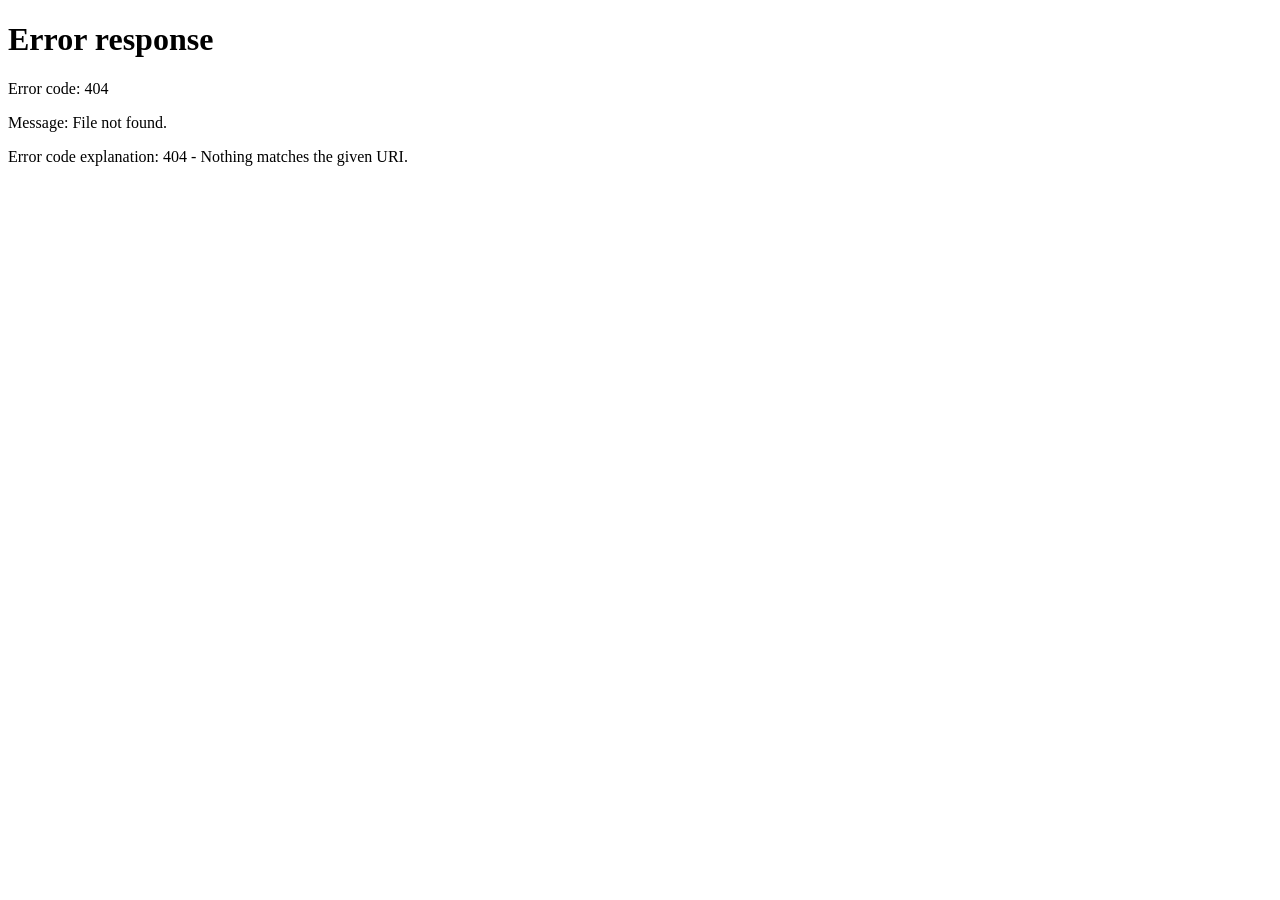
==== index.html @ ce94ac62 "Update index.html" ====
<!DOCTYPE html>
<html lang="vi">
<head>
  <script>
  window.location.replace("/trangchu/");
  </script>
  <meta charset="UTF-8" />
  <meta name="viewport" content="width=device-width, initial-scale=1.0" />
  <meta name="description" content="Trần Tấn Lộc – Chuyên viên bất động sản Nam Long Group. Tư vấn căn hộ, đất nền, nhà phố tại Cần Thơ." />
  <meta property="og:title" content="Trần Tấn Lộc – Chuyên Viên Nam Long Group" />
  <meta property="og:description" content="Tư vấn căn hộ, đất nền, nhà phố – Sàn BĐS Nam Long Cần Thơ" />
  <meta property="og:image" content="avt.jpg" />
  <title>Trần Tấn Lộc – Chuyên Viên Nam Long Group</title>

  <link rel="preconnect" href="https://fonts.googleapis.com" />
  <link rel="preconnect" href="https://fonts.gstatic.com" crossorigin />
  <link href="https://fonts.googleapis.com/css2?family=Cormorant+Garamond:ital,wght@0,400;0,600;0,700;1,400&family=Montserrat:wght@300;400;600;700&display=swap" rel="stylesheet" />
  <link rel="stylesheet" href="style.css" />

  <style>
    #scrollTop {
      position: fixed;
      bottom: 1.5rem;
      right: 1.5rem;
      z-index: 99;
      width: 42px;
      height: 42px;
      background: var(--gold-dim);
      border: 1px solid rgba(201,168,76,0.4);
      border-radius: 2px;
      cursor: pointer;
      display: flex;
      align-items: center;
      justify-content: center;
      opacity: 0;
      transform: translateY(12px);
      transition: opacity 0.3s, transform 0.3s, background 0.3s;
      pointer-events: none;
    }
    #scrollTop.show { opacity: 1; transform: translateY(0); pointer-events: auto; }
    #scrollTop:hover { background: var(--gold); }
    #scrollTop svg { width: 16px; height: 16px; stroke: var(--gold-light); }
    #scrollTop:hover svg { stroke: var(--dark); }
  </style>
</head>
<body>

<!-- ════ HERO ════ -->
<section class="hero" id="top">
  <div class="hero-bg"></div>
  <div class="hero-overlay"></div>
  <div class="corner-deco tl"></div>
  <div class="corner-deco tr"></div>
  <div class="corner-deco bl"></div>
  <div class="corner-deco br"></div>

  <div class="hero-content">
    <div class="avatar-wrap">
      <div class="avatar-ring"></div>
      <img src="avt.jpg" alt="Trần Tấn Lộc" class="avatar-img" />
      <div class="avatar-badge">Nam Long</div>
    </div>

    <div class="hero-role">Chuyên Viên Bất Động Sản</div>
    <h1 class="hero-name">Trần Tấn <span>Lộc</span></h1>
    <div class="hero-divider"></div>
    <div class="hero-company">Nam Long Group</div>
    <div class="hero-sub">Căn Hộ &nbsp;·&nbsp; Đất Nền &nbsp;·&nbsp; Nhà Phố</div>

    <div class="phone-row">
      <a href="tel:0862518534" class="phone-btn">
        <svg viewBox="0 0 24 24" fill="none" stroke="currentColor" stroke-width="2" stroke-linecap="round" stroke-linejoin="round"><path d="M22 16.92v3a2 2 0 0 1-2.18 2 19.79 19.79 0 0 1-8.63-3.07A19.5 19.5 0 0 1 4.09 12 19.79 19.79 0 0 1 1 3.18 2 2 0 0 1 2.96 1h3a2 2 0 0 1 2 1.72c.127.96.361 1.903.7 2.81a2 2 0 0 1-.45 2.11L7.09 8.91a16 16 0 0 0 5 5l1.27-1.27a2 2 0 0 1 2.11-.45c.907.339 1.85.573 2.81.7A2 2 0 0 1 22 16.92z"/></svg>
        0862 518 534
      </a>
      <a href="tel:0907190638" class="phone-btn">
        <svg viewBox="0 0 24 24" fill="none" stroke="currentColor" stroke-width="2" stroke-linecap="round" stroke-linejoin="round"><path d="M22 16.92v3a2 2 0 0 1-2.18 2 19.79 19.79 0 0 1-8.63-3.07A19.5 19.5 0 0 1 4.09 12 19.79 19.79 0 0 1 1 3.18 2 2 0 0 1 2.96 1h3a2 2 0 0 1 2 1.72c.127.96.361 1.903.7 2.81a2 2 0 0 1-.45 2.11L7.09 8.91a16 16 0 0 0 5 5l1.27-1.27a2 2 0 0 1 2.11-.45c.907.339 1.85.573 2.81.7A2 2 0 0 1 22 16.92z"/></svg>
        0907 190 638
      </a>
    </div>

    <div class="social-row">
      <a href="https://www.facebook.com/loc.tran.19042012" target="_blank" rel="noopener" class="social-btn fb">
        <svg viewBox="0 0 24 24" fill="currentColor"><path d="M24 12.073C24 5.405 18.627 0 12 0S0 5.405 0 12.073C0 18.1 4.388 23.094 10.125 24v-8.437H7.078v-3.49h3.047V9.413c0-3.007 1.793-4.669 4.533-4.669 1.312 0 2.686.235 2.686.235v2.953H15.83c-1.491 0-1.956.925-1.956 1.874v2.25h3.328l-.532 3.49h-2.796V24C19.612 23.094 24 18.1 24 12.073z"/></svg>
        Cá Nhân
      </a>
      <a href="https://www.facebook.com/profile.php?id=61587496221326" target="_blank" rel="noopener" class="social-btn page">
        <svg viewBox="0 0 24 24" fill="currentColor"><path d="M24 12.073C24 5.405 18.627 0 12 0S0 5.405 0 12.073C0 18.1 4.388 23.094 10.125 24v-8.437H7.078v-3.49h3.047V9.413c0-3.007 1.793-4.669 4.533-4.669 1.312 0 2.686.235 2.686.235v2.953H15.83c-1.491 0-1.956.925-1.956 1.874v2.25h3.328l-.532 3.49h-2.796V24C19.612 23.094 24 18.1 24 12.073z"/></svg>
        Fanpage
      </a>
      <a href="https://www.tiktok.com/@lc.trn.tn69" target="_blank" rel="noopener" class="social-btn tt">
        <svg viewBox="0 0 24 24" fill="currentColor"><path d="M19.59 6.69a4.83 4.83 0 0 1-3.77-4.25V2h-3.45v13.67a2.89 2.89 0 0 1-2.88 2.5 2.89 2.89 0 0 1-2.89-2.89 2.89 2.89 0 0 1 2.89-2.89c.28 0 .54.04.79.1V9.01a6.33 6.33 0 0 0-.79-.05 6.34 6.34 0 0 0-6.34 6.34 6.34 6.34 0 0 0 6.34 6.34 6.34 6.34 0 0 0 6.33-6.34V8.69a8.18 8.18 0 0 0 4.78 1.52V6.73a4.84 4.84 0 0 1-1.01-.04z"/></svg>
        TikTok
      </a>
    </div>
  </div>
</section>

<!-- ════ DỊCH VỤ TƯ VẤN ════ -->
<section class="section reveal">
  <div class="section-label">Lĩnh vực tư vấn</div>
  <div class="cards reveal-stagger">
    <div class="card">
      <div class="card-icon">🏢</div>
      <div class="card-title">Căn Hộ</div>
      <div class="card-desc">Căn hộ cao cấp, tiện ích đầy đủ từ Nam Long Group – pháp lý minh bạch</div>
    </div>
    <div class="card">
      <div class="card-icon">🏡</div>
      <div class="card-title">Nhà Phố</div>
      <div class="card-desc">Nhà phố liên kế, shophouse vị trí đắc địa, tiềm năng sinh lời cao</div>
    </div>
    <div class="card">
      <div class="card-icon">🌿</div>
      <div class="card-title">Đất Nền</div>
      <div class="card-desc">Đất nền dự án pháp lý rõ ràng, hạ tầng hoàn chỉnh, tiềm năng tăng giá</div>
    </div>
  </div>
</section>

<!-- ════ VÌ SAO CHỌN TÔI ════ -->
<section class="section reveal" style="padding-top:0;">
  <div class="section-label">Vì sao chọn tôi</div>
  <div class="why-grid reveal-stagger">
    <div class="why-card">
      <div class="why-icon">🏆</div>
      <div class="why-text">
        <h4>Chuyên Nghiệp</h4>
        <p>Được đào tạo chuyên sâu bởi Nam Long Group, nắm rõ từng sản phẩm và thị trường</p>
      </div>
    </div>
    <div class="why-card">
      <div class="why-icon">🔑</div>
      <div class="why-text">
        <h4>Pháp Lý Minh Bạch</h4>
        <p>Tư vấn đầy đủ hồ sơ pháp lý, hợp đồng rõ ràng, bảo vệ quyền lợi khách hàng</p>
      </div>
    </div>
    <div class="why-card">
      <div class="why-icon">💬</div>
      <div class="why-text">
        <h4>Hỗ Trợ 24/7</h4>
        <p>Luôn sẵn sàng giải đáp mọi thắc mắc, đồng hành xuyên suốt quá trình giao dịch</p>
      </div>
    </div>
    <div class="why-card">
      <div class="why-icon">📍</div>
      <div class="why-text">
        <h4>Am Hiểu Địa Phương</h4>
        <p>Hiểu sâu thị trường Cần Thơ, cung cấp thông tin chính xác và kịp thời nhất</p>
      </div>
    </div>
  </div>
</section>

<!-- ════ ĐỊA CHỈ ════ -->
<section class="section reveal" style="padding-top:0;">
  <div class="section-label">Địa chỉ</div>
  <div class="address-card">
    <div class="address-icon">📍</div>
    <div class="address-info">
      <div class="label">Văn phòng giao dịch</div>
      <div class="value">Đường Trần Hoàng Na, Phường Cái Răng,<br>Thành phố Cần Thơ</div>
      <a href="https://maps.google.com/?q=Đường+Trần+Hoàng+Na,+Phường+Cái+Răng,+Thành+phố+Cần+Thơ"
         target="_blank" rel="noopener" class="map-link">
        <svg viewBox="0 0 24 24" fill="none" stroke="currentColor" stroke-width="2.5" stroke-linecap="round" stroke-linejoin="round"><polyline points="9 18 15 12 9 6"/></svg>
        Xem trên Google Maps
      </a>
    </div>
  </div>
</section>

<!-- ════ LIÊN HỆ CTA ════ -->
<section class="section reveal" style="padding-top:0;">
  <div class="contact-card">
    <h3>Kết nối với tôi</h3>
    <p>Sàn Bất Động Sản Nam Long – Tư vấn miễn phí 24/7</p>
    <div class="cta-row">
      <a href="tel:0862518534" class="contact-big-btn">
        <svg width="15" height="15" viewBox="0 0 24 24" fill="none" stroke="currentColor" stroke-width="2.5" stroke-linecap="round" stroke-linejoin="round"><path d="M22 16.92v3a2 2 0 0 1-2.18 2 19.79 19.79 0 0 1-8.63-3.07A19.5 19.5 0 0 1 4.09 12 19.79 19.79 0 0 1 1 3.18 2 2 0 0 1 2.96 1h3a2 2 0 0 1 2 1.72c.127.96.361 1.903.7 2.81a2 2 0 0 1-.45 2.11L7.09 8.91a16 16 0 0 0 5 5l1.27-1.27a2 2 0 0 1 2.11-.45c.907.339 1.85.573 2.81.7A2 2 0 0 1 22 16.92z"/></svg>
        Gọi Ngay
      </a>
      <a href="https://www.facebook.com/profile.php?id=61587496221326" target="_blank" rel="noopener" class="contact-big-btn outline">
        <svg width="15" height="15" viewBox="0 0 24 24" fill="none" stroke="currentColor" stroke-width="2" stroke-linecap="round" stroke-linejoin="round"><path d="M21 15a2 2 0 0 1-2 2H7l-4 4V5a2 2 0 0 1 2-2h14a2 2 0 0 1 2 2z"/></svg>
        Nhắn Tin Facebook
      </a>
    </div>
  </div>
</section>

<!-- ════ FOOTER ════ -->
<footer>
  <div>&copy; <span id="year"></span> &nbsp;<span>Trần Tấn Lộc</span>&nbsp; · Chuyên Viên Nam Long Group</div>
  <div class="footer-links">
    <a href="https://www.facebook.com/loc.tran.19042012" target="_blank" rel="noopener">Facebook Cá Nhân</a>
    <a href="https://www.facebook.com/profile.php?id=61587496221326" target="_blank" rel="noopener">Fanpage</a>
    <a href="https://www.tiktok.com/@lc.trn.tn69" target="_blank" rel="noopener">TikTok</a>
  </div>
</footer>

<!-- Scroll-to-top -->
<button id="scrollTop" aria-label="Lên đầu trang">
  <svg viewBox="0 0 24 24" fill="none" stroke-width="2.5" stroke-linecap="round" stroke-linejoin="round">
    <polyline points="18 15 12 9 6 15"/>
  </svg>
</button>

<script src="main.js"></script>
</body>
</html>
---- style.css ----
/* ═══════════════════════════════════════════
   TRẦN TẤN LỘC – Nam Long Group
   style.css
═══════════════════════════════════════════ */

:root {
  --gold:        #c9a84c;
  --gold-light:  #e8c97a;
  --gold-dim:    rgba(201,168,76,0.18);
  --gold-border: rgba(201,168,76,0.25);
  --dark:        #0e0c08;
  --dark-2:      #181510;
  --dark-3:      #221e16;
  --cream:       #f5f0e8;
  --white:       #ffffff;
  --shadow-gold: 0 0 40px rgba(201,168,76,0.25);
}

/* ── RESET ── */
*, *::before, *::after { box-sizing: border-box; margin: 0; padding: 0; }
html { scroll-behavior: smooth; }

body {
  font-family: 'Montserrat', sans-serif;
  background: var(--dark);
  color: var(--cream);
  min-height: 100vh;
  overflow-x: hidden;
}

/* ══════════════════════════════
   HERO
══════════════════════════════ */
.hero {
  position: relative;
  min-height: 100vh;
  display: flex;
  align-items: center;
  justify-content: center;
  overflow: hidden;
}

.hero-bg {
  position: absolute;
  inset: 0;
  background-image: url('bg.jpg');
  background-size: cover;
  background-position: center top;
  background-repeat: no-repeat;
  filter: brightness(0.35) saturate(0.8);
  transform: scale(1.05);
  animation: slowzoom 20s ease-in-out infinite alternate;
}

@keyframes slowzoom {
  from { transform: scale(1.05); }
  to   { transform: scale(1.12); }
}

.hero-overlay {
  position: absolute;
  inset: 0;
  background: linear-gradient(
    180deg,
    rgba(14,12,8,0.3) 0%,
    rgba(14,12,8,0.1) 40%,
    rgba(14,12,8,0.7) 80%,
    var(--dark) 100%
  );
}

.hero-content {
  position: relative;
  z-index: 2;
  text-align: center;
  padding: 2rem 1.5rem 5rem;
  max-width: 720px;
  width: 100%;
  animation: fadeUp 1.2s ease both;
}

@keyframes fadeUp {
  from { opacity: 0; transform: translateY(30px); }
  to   { opacity: 1; transform: translateY(0); }
}

/* Corner decorations */
.corner-deco {
  position: absolute;
  width: 90px;
  height: 90px;
  border-color: var(--gold);
  border-style: solid;
  opacity: 0.35;
  pointer-events: none;
}
.corner-deco.tl { top: 18px;   left: 18px;  border-width: 2px 0 0 2px; }
.corner-deco.tr { top: 18px;   right: 18px; border-width: 2px 2px 0 0; }
.corner-deco.bl { bottom: 40px; left: 18px;  border-width: 0 0 2px 2px; }
.corner-deco.br { bottom: 40px; right: 18px; border-width: 0 2px 2px 0; }

/* ── AVATAR ── */
.avatar-wrap {
  position: relative;
  display: inline-block;
  margin-bottom: 1.8rem;
}

.avatar-ring {
  position: absolute;
  inset: -8px;
  border-radius: 50%;
  animation: spin-ring 12s linear infinite;
  background: conic-gradient(
    var(--gold) 0deg 60deg,
    transparent 60deg 180deg,
    var(--gold) 180deg 240deg,
    transparent 240deg 360deg
  );
  -webkit-mask: radial-gradient(transparent calc(100% - 2px), white calc(100% - 2px));
  mask:         radial-gradient(transparent calc(100% - 2px), white calc(100% - 2px));
}

@keyframes spin-ring {
  to { transform: rotate(360deg); }
}

.avatar-img {
  width: 130px;
  height: 130px;
  border-radius: 50%;
  object-fit: cover;
  object-position: top;
  border: 3px solid var(--gold);
  display: block;
  box-shadow: var(--shadow-gold), 0 0 0 6px rgba(201,168,76,0.08);
}

.avatar-badge {
  position: absolute;
  bottom: 4px;
  right: 4px;
  background: var(--gold);
  color: var(--dark);
  font-size: 0.55rem;
  font-weight: 700;
  letter-spacing: 0.08em;
  padding: 3px 7px;
  border-radius: 20px;
  text-transform: uppercase;
}

/* ── NAME & TITLE ── */
.hero-role {
  font-size: clamp(0.62rem, 2vw, 0.76rem);
  font-weight: 600;
  letter-spacing: 0.22em;
  color: var(--gold-light);
  text-transform: uppercase;
  margin-bottom: 0.4rem;
}

.hero-name {
  font-family: 'Cormorant Garamond', serif;
  font-size: clamp(2.4rem, 7vw, 4rem);
  font-weight: 700;
  letter-spacing: 0.04em;
  color: var(--white);
  line-height: 1.1;
  margin-bottom: 0.5rem;
}

.hero-name span { color: var(--gold); }

.hero-divider {
  width: 60px;
  height: 2px;
  background: linear-gradient(90deg, transparent, var(--gold), transparent);
  margin: 1rem auto;
}

.hero-company {
  font-family: 'Cormorant Garamond', serif;
  font-size: clamp(1.2rem, 4vw, 1.7rem);
  font-weight: 600;
  color: var(--white);
  margin-bottom: 0.3rem;
  font-style: italic;
}

.hero-sub {
  font-size: clamp(0.72rem, 2vw, 0.82rem);
  font-weight: 300;
  letter-spacing: 0.14em;
  color: rgba(245,240,232,0.6);
  text-transform: uppercase;
  margin-bottom: 2.5rem;
}

/* ── PHONE BUTTONS ── */
.phone-row {
  display: flex;
  justify-content: center;
  flex-wrap: wrap;
  gap: 0.75rem;
  margin-bottom: 1.6rem;
}

.phone-btn {
  display: inline-flex;
  align-items: center;
  gap: 0.5rem;
  background: var(--gold-dim);
  border: 1px solid rgba(201,168,76,0.4);
  color: var(--gold-light);
  text-decoration: none;
  font-size: 0.88rem;
  font-weight: 600;
  letter-spacing: 0.06em;
  padding: 0.65rem 1.3rem;
  border-radius: 2px;
  transition: background 0.3s, border-color 0.3s, color 0.3s, transform 0.2s;
}

.phone-btn:hover {
  background: var(--gold);
  border-color: var(--gold);
  color: var(--dark);
  transform: translateY(-2px);
}

.phone-btn svg { width: 15px; height: 15px; flex-shrink: 0; }

/* ── SOCIAL LINKS ── */
.social-row {
  display: flex;
  justify-content: center;
  flex-wrap: wrap;
  gap: 0.75rem;
}

.social-btn {
  display: inline-flex;
  align-items: center;
  gap: 0.45rem;
  text-decoration: none;
  font-size: 0.78rem;
  font-weight: 600;
  letter-spacing: 0.1em;
  text-transform: uppercase;
  padding: 0.55rem 1.1rem;
  border-radius: 2px;
  transition: transform 0.2s, opacity 0.2s;
  border: 1px solid transparent;
}

.social-btn:hover { transform: translateY(-3px); opacity: 0.85; }
.social-btn.fb  { background: #1877f2; color: #fff; }
.social-btn.tt  { background: #010101; color: #fff; border-color: rgba(255,255,255,0.15); }
.social-btn.page { background: #0866ff; color: #fff; }
.social-btn svg { width: 16px; height: 16px; }

/* ══════════════════════════════
   SECTIONS
══════════════════════════════ */
.section {
  max-width: 800px;
  margin: 0 auto;
  padding: 0 1.5rem 3.5rem;
}

.section-label {
  font-size: 0.65rem;
  letter-spacing: 0.28em;
  text-transform: uppercase;
  color: var(--gold);
  margin-bottom: 1.2rem;
  text-align: center;
}

/* ── SERVICE CARDS ── */
.cards {
  display: grid;
  grid-template-columns: repeat(3, 1fr);
  gap: 1px;
  background: rgba(201,168,76,0.15);
  border: 1px solid rgba(201,168,76,0.15);
}

.card {
  background: var(--dark-2);
  padding: 1.8rem 1.2rem;
  text-align: center;
  transition: background 0.3s;
}

.card:hover { background: var(--dark-3); }

.card-icon  { font-size: 1.8rem; margin-bottom: 0.8rem; }

.card-title {
  font-family: 'Cormorant Garamond', serif;
  font-size: 1.1rem;
  font-weight: 600;
  color: var(--gold-light);
  margin-bottom: 0.35rem;
}

.card-desc {
  font-size: 0.72rem;
  font-weight: 300;
  color: rgba(245,240,232,0.5);
  line-height: 1.6;
  letter-spacing: 0.04em;
}

/* ── WHY CARDS ── */
.why-grid {
  display: grid;
  grid-template-columns: repeat(2, 1fr);
  gap: 1px;
  background: rgba(201,168,76,0.1);
  border: 1px solid rgba(201,168,76,0.1);
}

.why-card {
  background: var(--dark-2);
  padding: 1.6rem 1.4rem;
  display: flex;
  align-items: flex-start;
  gap: 1rem;
  transition: background 0.3s;
}

.why-card:hover { background: var(--dark-3); }

.why-icon {
  font-size: 1.5rem;
  flex-shrink: 0;
  margin-top: 2px;
}

.why-text h4 {
  font-family: 'Cormorant Garamond', serif;
  font-size: 1.05rem;
  font-weight: 600;
  color: var(--gold-light);
  margin-bottom: 0.3rem;
}

.why-text p {
  font-size: 0.72rem;
  font-weight: 300;
  color: rgba(245,240,232,0.5);
  line-height: 1.6;
}

/* ── ADDRESS CARD ── */
.address-card {
  background: var(--dark-2);
  border: 1px solid var(--gold-border);
  padding: 1.8rem 2rem;
  display: flex;
  align-items: center;
  gap: 1.2rem;
  border-radius: 1px;
  transition: background 0.3s;
}

.address-card:hover { background: var(--dark-3); }

.address-icon {
  flex-shrink: 0;
  width: 44px;
  height: 44px;
  border: 1px solid var(--gold-border);
  border-radius: 50%;
  display: flex;
  align-items: center;
  justify-content: center;
  font-size: 1.2rem;
}

.address-info { flex: 1; }

.address-info .label {
  font-size: 0.6rem;
  letter-spacing: 0.2em;
  text-transform: uppercase;
  color: var(--gold);
  margin-bottom: 0.3rem;
}

.address-info .value {
  font-size: 0.88rem;
  font-weight: 400;
  color: var(--cream);
  line-height: 1.5;
}

.map-link {
  display: inline-flex;
  align-items: center;
  gap: 0.35rem;
  font-size: 0.68rem;
  font-weight: 600;
  letter-spacing: 0.12em;
  text-transform: uppercase;
  color: var(--gold);
  text-decoration: none;
  margin-top: 0.5rem;
  transition: opacity 0.2s;
}

.map-link:hover { opacity: 0.7; }
.map-link svg { width: 12px; height: 12px; }

/* ── CONTACT CTA ── */
.contact-card {
  background: var(--dark-2);
  border: 1px solid var(--gold-border);
  padding: 2.2rem 2rem;
  text-align: center;
}

.contact-card h3 {
  font-family: 'Cormorant Garamond', serif;
  font-size: 1.6rem;
  font-weight: 600;
  color: var(--white);
  margin-bottom: 0.3rem;
}

.contact-card p {
  font-size: 0.72rem;
  font-weight: 300;
  color: rgba(245,240,232,0.5);
  letter-spacing: 0.1em;
  text-transform: uppercase;
  margin-bottom: 1.6rem;
}

.cta-row {
  display: flex;
  justify-content: center;
  flex-wrap: wrap;
  gap: 0.75rem;
}

.contact-big-btn {
  display: inline-flex;
  align-items: center;
  gap: 0.5rem;
  background: var(--gold);
  color: var(--dark);
  text-decoration: none;
  font-size: 0.88rem;
  font-weight: 700;
  letter-spacing: 0.12em;
  text-transform: uppercase;
  padding: 0.85rem 2rem;
  border-radius: 2px;
  transition: background 0.3s, transform 0.2s;
}

.contact-big-btn:hover {
  background: var(--gold-light);
  transform: translateY(-2px);
}

.contact-big-btn.outline {
  background: transparent;
  border: 1px solid var(--gold-border);
  color: var(--gold-light);
}

.contact-big-btn.outline:hover {
  background: var(--gold-dim);
  transform: translateY(-2px);
}

/* ── FOOTER ── */
footer {
  text-align: center;
  padding: 2rem 1rem 3rem;
  font-size: 0.68rem;
  letter-spacing: 0.1em;
  color: rgba(245,240,232,0.25);
  border-top: 1px solid rgba(201,168,76,0.08);
}

footer span { color: var(--gold); }

footer .footer-links {
  margin-top: 0.8rem;
  display: flex;
  justify-content: center;
  gap: 1.5rem;
}

footer .footer-links a {
  color: rgba(245,240,232,0.3);
  text-decoration: none;
  font-size: 0.65rem;
  letter-spacing: 0.1em;
  transition: color 0.2s;
}

footer .footer-links a:hover { color: var(--gold); }

/* ── SCROLL REVEAL ── */
.reveal {
  opacity: 0;
  transform: translateY(24px);
  transition: opacity 0.7s ease, transform 0.7s ease;
}
.reveal.visible {
  opacity: 1;
  transform: none;
}

/* staggered children */
.reveal-stagger > * {
  opacity: 0;
  transform: translateY(20px);
  transition: opacity 0.6s ease, transform 0.6s ease;
}
.reveal-stagger.visible > *:nth-child(1) { opacity:1; transform:none; transition-delay: 0.05s; }
.reveal-stagger.visible > *:nth-child(2) { opacity:1; transform:none; transition-delay: 0.15s; }
.reveal-stagger.visible > *:nth-child(3) { opacity:1; transform:none; transition-delay: 0.25s; }
.reveal-stagger.visible > *:nth-child(4) { opacity:1; transform:none; transition-delay: 0.35s; }

/* ══════════════════════════════
   RESPONSIVE
══════════════════════════════ */
@media (max-width: 620px) {
  .cards       { grid-template-columns: 1fr; }
  .why-grid    { grid-template-columns: 1fr; }
  .phone-row   { flex-direction: column; align-items: center; }
  .cta-row     { flex-direction: column; align-items: center; }
  .address-card { flex-direction: column; align-items: flex-start; gap: 0.8rem; }
}

@media (max-width: 380px) {
  .avatar-img  { width: 108px; height: 108px; }
  .social-row  { flex-direction: column; align-items: center; }
}
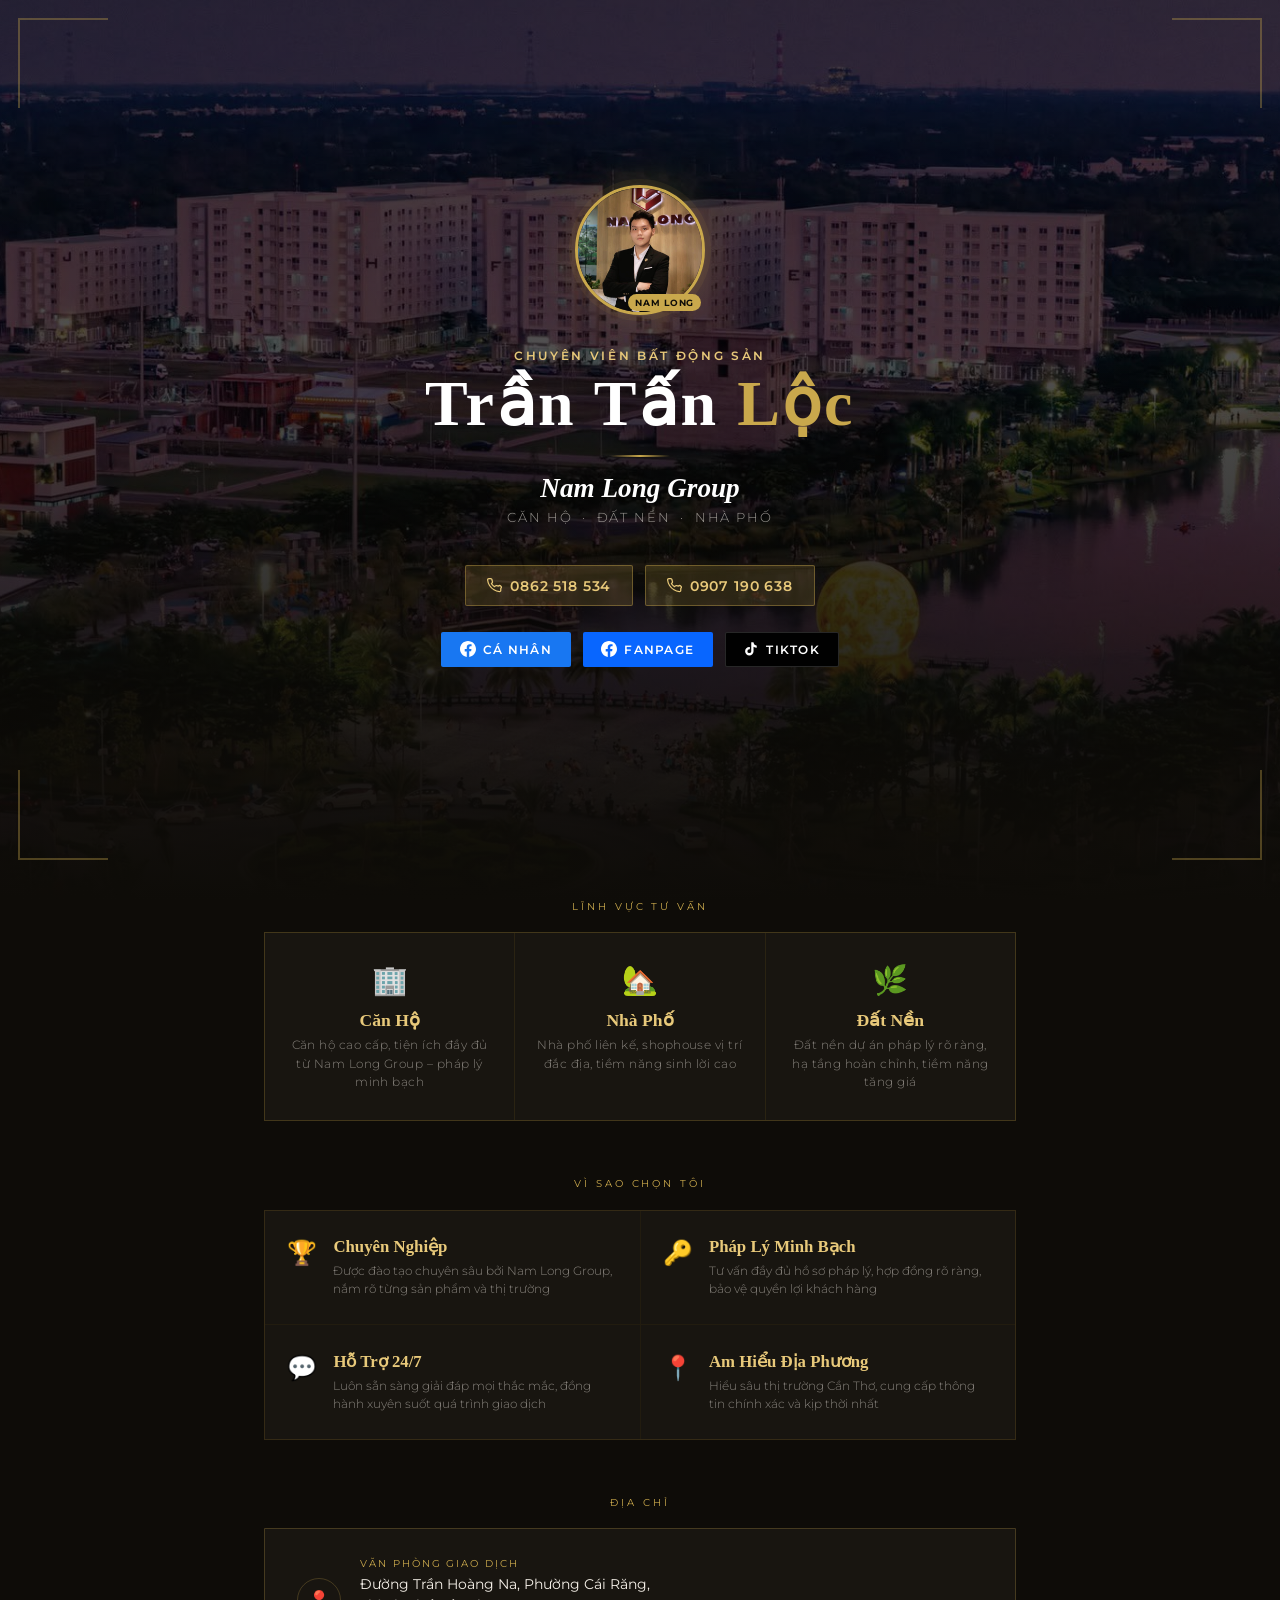
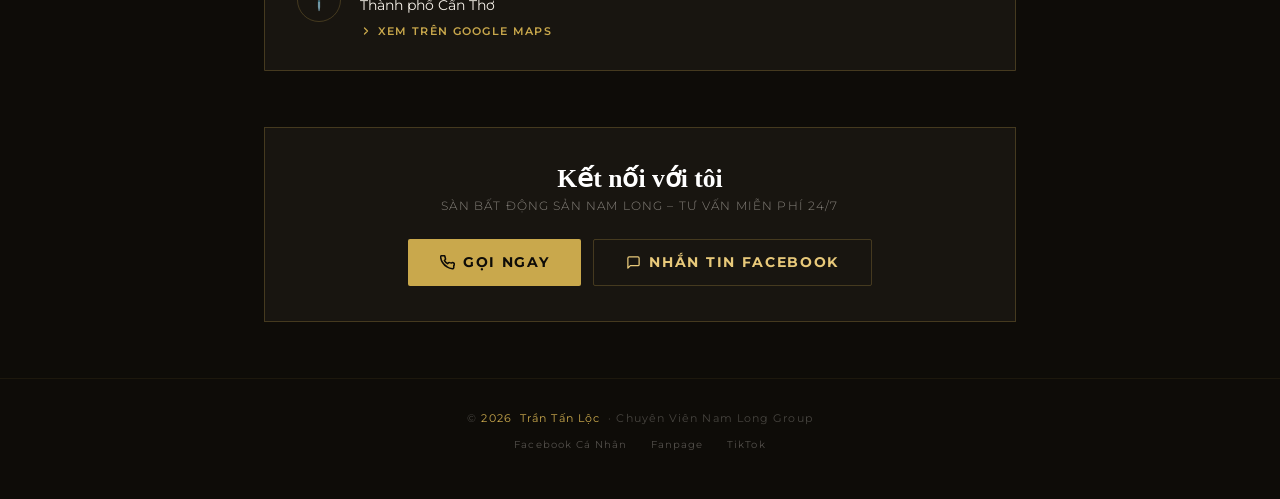
==== commit 3dfef3ec: "Update index.html" ====
--- a/index.html
+++ b/index.html
@@ -1,9 +1,6 @@
 <!DOCTYPE html>
 <html lang="vi">
 <head>
-  <script>
-  window.location.replace("/trangchu/");
-  </script>
   <meta charset="UTF-8" />
   <meta name="viewport" content="width=device-width, initial-scale=1.0" />
   <meta name="description" content="Trần Tấn Lộc – Chuyên viên bất động sản Nam Long Group. Tư vấn căn hộ, đất nền, nhà phố tại Cần Thơ." />
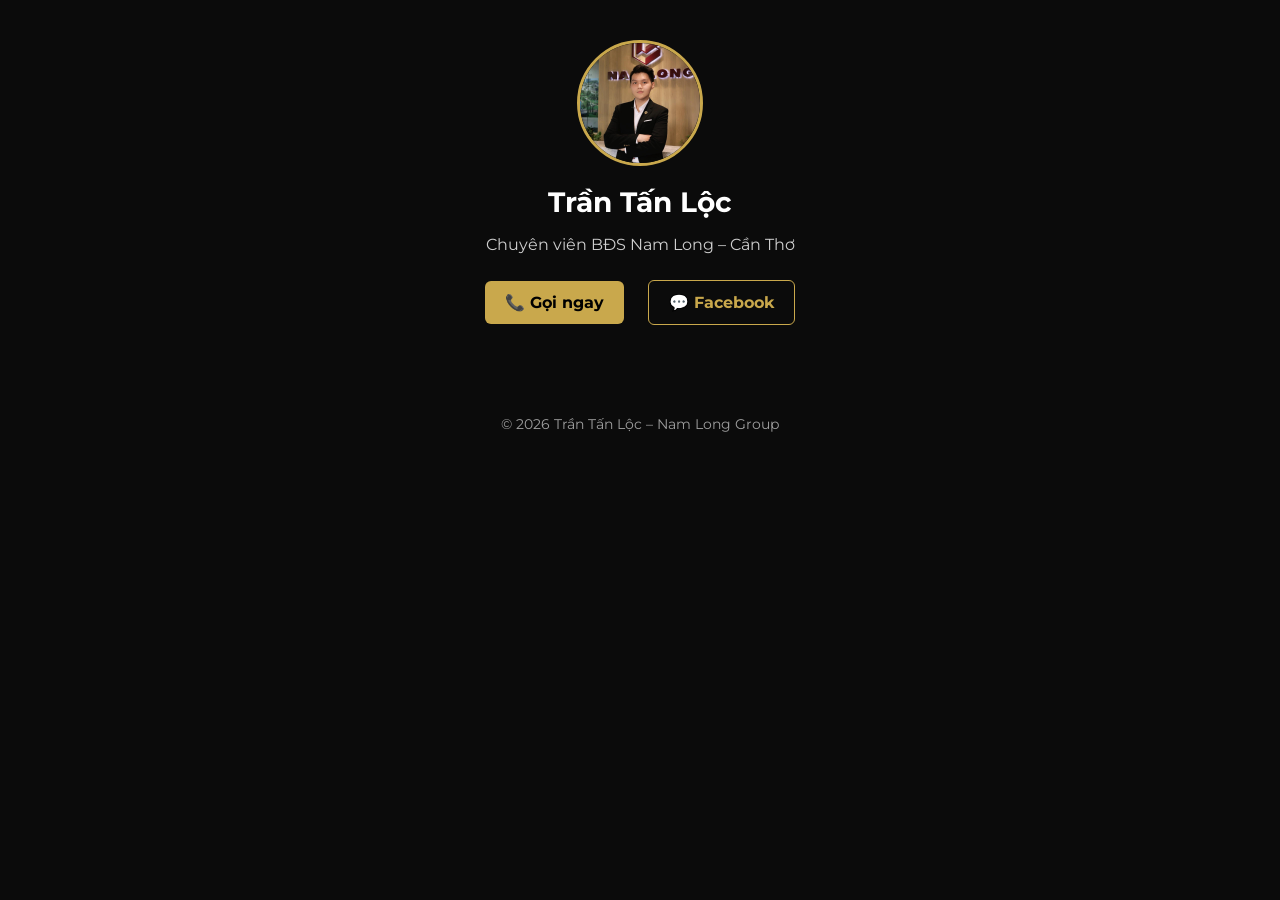
==== commit 680e20fb: "Update index.html" ====
--- a/index.html
+++ b/index.html
@@ -3,204 +3,120 @@
 <head>
   <meta charset="UTF-8" />
   <meta name="viewport" content="width=device-width, initial-scale=1.0" />
-  <meta name="description" content="Trần Tấn Lộc – Chuyên viên bất động sản Nam Long Group. Tư vấn căn hộ, đất nền, nhà phố tại Cần Thơ." />
-  <meta property="og:title" content="Trần Tấn Lộc – Chuyên Viên Nam Long Group" />
-  <meta property="og:description" content="Tư vấn căn hộ, đất nền, nhà phố – Sàn BĐS Nam Long Cần Thơ" />
-  <meta property="og:image" content="avt.jpg" />
-  <title>Trần Tấn Lộc – Chuyên Viên Nam Long Group</title>
 
-  <link rel="preconnect" href="https://fonts.googleapis.com" />
-  <link rel="preconnect" href="https://fonts.gstatic.com" crossorigin />
-  <link href="https://fonts.googleapis.com/css2?family=Cormorant+Garamond:ital,wght@0,400;0,600;0,700;1,400&family=Montserrat:wght@300;400;600;700&display=swap" rel="stylesheet" />
-  <link rel="stylesheet" href="style.css" />
+  <!-- SEO -->
+  <title>Trần Tấn Lộc BĐS Nam Long Cần Thơ | Tư vấn nhà đất uy tín</title>
+  <meta name="description" content="Trần Tấn Lộc – chuyên viên bất động sản Nam Long tại Cần Thơ. Tư vấn căn hộ, đất nền, nhà phố uy tín, pháp lý rõ ràng." />
+  <meta name="robots" content="index, follow">
+  <meta name="googlebot" content="index, follow">
+
+  <!-- Canonical -->
+  <link rel="canonical" href="https://trantanlocbds.github.io/" />
+
+  <!-- Favicon -->
+  <link rel="icon" href="/favicon.ico" type="image/x-icon">
+  <link rel="apple-touch-icon" href="/avt.jpg">
+
+  <!-- Open Graph -->
+  <meta property="og:title" content="Trần Tấn Lộc BĐS Nam Long Cần Thơ">
+  <meta property="og:description" content="Tư vấn căn hộ, đất nền, nhà phố tại Cần Thơ – Nam Long Group">
+  <meta property="og:image" content="https://trantanlocbds.github.io/avt.jpg">
+  <meta property="og:url" content="https://trantanlocbds.github.io/">
+  <meta property="og:type" content="website">
+
+  <!-- Schema -->
+  <script type="application/ld+json">
+  {
+    "@context": "https://schema.org",
+    "@type": "Person",
+    "name": "Trần Tấn Lộc",
+    "url": "https://trantanlocbds.github.io/",
+    "jobTitle": "Chuyên viên bất động sản",
+    "worksFor": {
+      "@type": "Organization",
+      "name": "Nam Long Group"
+    },
+    "address": {
+      "@type": "PostalAddress",
+      "addressLocality": "Cần Thơ",
+      "addressCountry": "VN"
+    }
+  }
+  </script>
+
+  <!-- Font -->
+  <link href="https://fonts.googleapis.com/css2?family=Montserrat:wght@300;400;600;700&display=swap" rel="stylesheet">
 
   <style>
-    #scrollTop {
-      position: fixed;
-      bottom: 1.5rem;
-      right: 1.5rem;
-      z-index: 99;
-      width: 42px;
-      height: 42px;
-      background: var(--gold-dim);
-      border: 1px solid rgba(201,168,76,0.4);
-      border-radius: 2px;
-      cursor: pointer;
-      display: flex;
-      align-items: center;
-      justify-content: center;
-      opacity: 0;
-      transform: translateY(12px);
-      transition: opacity 0.3s, transform 0.3s, background 0.3s;
-      pointer-events: none;
+    body {
+      margin: 0;
+      font-family: 'Montserrat', sans-serif;
+      background: #0b0b0b;
+      color: #fff;
+      text-align: center;
     }
-    #scrollTop.show { opacity: 1; transform: translateY(0); pointer-events: auto; }
-    #scrollTop:hover { background: var(--gold); }
-    #scrollTop svg { width: 16px; height: 16px; stroke: var(--gold-light); }
-    #scrollTop:hover svg { stroke: var(--dark); }
+
+    .container {
+      padding: 40px 20px;
+    }
+
+    img.avatar {
+      width: 120px;
+      border-radius: 50%;
+      border: 3px solid #c9a84c;
+    }
+
+    h1 {
+      margin: 15px 0 5px;
+      font-size: 28px;
+    }
+
+    p {
+      opacity: 0.8;
+    }
+
+    .btn {
+      display: inline-block;
+      margin: 10px;
+      padding: 12px 20px;
+      background: #c9a84c;
+      color: #000;
+      text-decoration: none;
+      border-radius: 6px;
+      font-weight: bold;
+    }
+
+    .btn-outline {
+      border: 1px solid #c9a84c;
+      color: #c9a84c;
+      background: transparent;
+    }
+
+    footer {
+      margin-top: 40px;
+      opacity: 0.6;
+      font-size: 14px;
+    }
   </style>
 </head>
+
 <body>
 
-<!-- ════ HERO ════ -->
-<section class="hero" id="top">
-  <div class="hero-bg"></div>
-  <div class="hero-overlay"></div>
-  <div class="corner-deco tl"></div>
-  <div class="corner-deco tr"></div>
-  <div class="corner-deco bl"></div>
-  <div class="corner-deco br"></div>
+<div class="container">
+  <img src="avt.jpg" class="avatar" alt="Trần Tấn Lộc">
 
-  <div class="hero-content">
-    <div class="avatar-wrap">
-      <div class="avatar-ring"></div>
-      <img src="avt.jpg" alt="Trần Tấn Lộc" class="avatar-img" />
-      <div class="avatar-badge">Nam Long</div>
-    </div>
+  <h1>Trần Tấn Lộc</h1>
+  <p>Chuyên viên BĐS Nam Long – Cần Thơ</p>
 
-    <div class="hero-role">Chuyên Viên Bất Động Sản</div>
-    <h1 class="hero-name">Trần Tấn <span>Lộc</span></h1>
-    <div class="hero-divider"></div>
-    <div class="hero-company">Nam Long Group</div>
-    <div class="hero-sub">Căn Hộ &nbsp;·&nbsp; Đất Nền &nbsp;·&nbsp; Nhà Phố</div>
+  <a href="tel:0862518534" class="btn">📞 Gọi ngay</a>
+  <a href="https://www.facebook.com/profile.php?id=61587496221326" class="btn btn-outline" target="_blank">
+    💬 Facebook
+  </a>
+</div>
 
-    <div class="phone-row">
-      <a href="tel:0862518534" class="phone-btn">
-        <svg viewBox="0 0 24 24" fill="none" stroke="currentColor" stroke-width="2" stroke-linecap="round" stroke-linejoin="round"><path d="M22 16.92v3a2 2 0 0 1-2.18 2 19.79 19.79 0 0 1-8.63-3.07A19.5 19.5 0 0 1 4.09 12 19.79 19.79 0 0 1 1 3.18 2 2 0 0 1 2.96 1h3a2 2 0 0 1 2 1.72c.127.96.361 1.903.7 2.81a2 2 0 0 1-.45 2.11L7.09 8.91a16 16 0 0 0 5 5l1.27-1.27a2 2 0 0 1 2.11-.45c.907.339 1.85.573 2.81.7A2 2 0 0 1 22 16.92z"/></svg>
-        0862 518 534
-      </a>
-      <a href="tel:0907190638" class="phone-btn">
-        <svg viewBox="0 0 24 24" fill="none" stroke="currentColor" stroke-width="2" stroke-linecap="round" stroke-linejoin="round"><path d="M22 16.92v3a2 2 0 0 1-2.18 2 19.79 19.79 0 0 1-8.63-3.07A19.5 19.5 0 0 1 4.09 12 19.79 19.79 0 0 1 1 3.18 2 2 0 0 1 2.96 1h3a2 2 0 0 1 2 1.72c.127.96.361 1.903.7 2.81a2 2 0 0 1-.45 2.11L7.09 8.91a16 16 0 0 0 5 5l1.27-1.27a2 2 0 0 1 2.11-.45c.907.339 1.85.573 2.81.7A2 2 0 0 1 22 16.92z"/></svg>
-        0907 190 638
-      </a>
-    </div>
-
-    <div class="social-row">
-      <a href="https://www.facebook.com/loc.tran.19042012" target="_blank" rel="noopener" class="social-btn fb">
-        <svg viewBox="0 0 24 24" fill="currentColor"><path d="M24 12.073C24 5.405 18.627 0 12 0S0 5.405 0 12.073C0 18.1 4.388 23.094 10.125 24v-8.437H7.078v-3.49h3.047V9.413c0-3.007 1.793-4.669 4.533-4.669 1.312 0 2.686.235 2.686.235v2.953H15.83c-1.491 0-1.956.925-1.956 1.874v2.25h3.328l-.532 3.49h-2.796V24C19.612 23.094 24 18.1 24 12.073z"/></svg>
-        Cá Nhân
-      </a>
-      <a href="https://www.facebook.com/profile.php?id=61587496221326" target="_blank" rel="noopener" class="social-btn page">
-        <svg viewBox="0 0 24 24" fill="currentColor"><path d="M24 12.073C24 5.405 18.627 0 12 0S0 5.405 0 12.073C0 18.1 4.388 23.094 10.125 24v-8.437H7.078v-3.49h3.047V9.413c0-3.007 1.793-4.669 4.533-4.669 1.312 0 2.686.235 2.686.235v2.953H15.83c-1.491 0-1.956.925-1.956 1.874v2.25h3.328l-.532 3.49h-2.796V24C19.612 23.094 24 18.1 24 12.073z"/></svg>
-        Fanpage
-      </a>
-      <a href="https://www.tiktok.com/@lc.trn.tn69" target="_blank" rel="noopener" class="social-btn tt">
-        <svg viewBox="0 0 24 24" fill="currentColor"><path d="M19.59 6.69a4.83 4.83 0 0 1-3.77-4.25V2h-3.45v13.67a2.89 2.89 0 0 1-2.88 2.5 2.89 2.89 0 0 1-2.89-2.89 2.89 2.89 0 0 1 2.89-2.89c.28 0 .54.04.79.1V9.01a6.33 6.33 0 0 0-.79-.05 6.34 6.34 0 0 0-6.34 6.34 6.34 6.34 0 0 0 6.34 6.34 6.34 6.34 0 0 0 6.33-6.34V8.69a8.18 8.18 0 0 0 4.78 1.52V6.73a4.84 4.84 0 0 1-1.01-.04z"/></svg>
-        TikTok
-      </a>
-    </div>
-  </div>
-</section>
-
-<!-- ════ DỊCH VỤ TƯ VẤN ════ -->
-<section class="section reveal">
-  <div class="section-label">Lĩnh vực tư vấn</div>
-  <div class="cards reveal-stagger">
-    <div class="card">
-      <div class="card-icon">🏢</div>
-      <div class="card-title">Căn Hộ</div>
-      <div class="card-desc">Căn hộ cao cấp, tiện ích đầy đủ từ Nam Long Group – pháp lý minh bạch</div>
-    </div>
-    <div class="card">
-      <div class="card-icon">🏡</div>
-      <div class="card-title">Nhà Phố</div>
-      <div class="card-desc">Nhà phố liên kế, shophouse vị trí đắc địa, tiềm năng sinh lời cao</div>
-    </div>
-    <div class="card">
-      <div class="card-icon">🌿</div>
-      <div class="card-title">Đất Nền</div>
-      <div class="card-desc">Đất nền dự án pháp lý rõ ràng, hạ tầng hoàn chỉnh, tiềm năng tăng giá</div>
-    </div>
-  </div>
-</section>
-
-<!-- ════ VÌ SAO CHỌN TÔI ════ -->
-<section class="section reveal" style="padding-top:0;">
-  <div class="section-label">Vì sao chọn tôi</div>
-  <div class="why-grid reveal-stagger">
-    <div class="why-card">
-      <div class="why-icon">🏆</div>
-      <div class="why-text">
-        <h4>Chuyên Nghiệp</h4>
-        <p>Được đào tạo chuyên sâu bởi Nam Long Group, nắm rõ từng sản phẩm và thị trường</p>
-      </div>
-    </div>
-    <div class="why-card">
-      <div class="why-icon">🔑</div>
-      <div class="why-text">
-        <h4>Pháp Lý Minh Bạch</h4>
-        <p>Tư vấn đầy đủ hồ sơ pháp lý, hợp đồng rõ ràng, bảo vệ quyền lợi khách hàng</p>
-      </div>
-    </div>
-    <div class="why-card">
-      <div class="why-icon">💬</div>
-      <div class="why-text">
-        <h4>Hỗ Trợ 24/7</h4>
-        <p>Luôn sẵn sàng giải đáp mọi thắc mắc, đồng hành xuyên suốt quá trình giao dịch</p>
-      </div>
-    </div>
-    <div class="why-card">
-      <div class="why-icon">📍</div>
-      <div class="why-text">
-        <h4>Am Hiểu Địa Phương</h4>
-        <p>Hiểu sâu thị trường Cần Thơ, cung cấp thông tin chính xác và kịp thời nhất</p>
-      </div>
-    </div>
-  </div>
-</section>
-
-<!-- ════ ĐỊA CHỈ ════ -->
-<section class="section reveal" style="padding-top:0;">
-  <div class="section-label">Địa chỉ</div>
-  <div class="address-card">
-    <div class="address-icon">📍</div>
-    <div class="address-info">
-      <div class="label">Văn phòng giao dịch</div>
-      <div class="value">Đường Trần Hoàng Na, Phường Cái Răng,<br>Thành phố Cần Thơ</div>
-      <a href="https://maps.google.com/?q=Đường+Trần+Hoàng+Na,+Phường+Cái+Răng,+Thành+phố+Cần+Thơ"
-         target="_blank" rel="noopener" class="map-link">
-        <svg viewBox="0 0 24 24" fill="none" stroke="currentColor" stroke-width="2.5" stroke-linecap="round" stroke-linejoin="round"><polyline points="9 18 15 12 9 6"/></svg>
-        Xem trên Google Maps
-      </a>
-    </div>
-  </div>
-</section>
-
-<!-- ════ LIÊN HỆ CTA ════ -->
-<section class="section reveal" style="padding-top:0;">
-  <div class="contact-card">
-    <h3>Kết nối với tôi</h3>
-    <p>Sàn Bất Động Sản Nam Long – Tư vấn miễn phí 24/7</p>
-    <div class="cta-row">
-      <a href="tel:0862518534" class="contact-big-btn">
-        <svg width="15" height="15" viewBox="0 0 24 24" fill="none" stroke="currentColor" stroke-width="2.5" stroke-linecap="round" stroke-linejoin="round"><path d="M22 16.92v3a2 2 0 0 1-2.18 2 19.79 19.79 0 0 1-8.63-3.07A19.5 19.5 0 0 1 4.09 12 19.79 19.79 0 0 1 1 3.18 2 2 0 0 1 2.96 1h3a2 2 0 0 1 2 1.72c.127.96.361 1.903.7 2.81a2 2 0 0 1-.45 2.11L7.09 8.91a16 16 0 0 0 5 5l1.27-1.27a2 2 0 0 1 2.11-.45c.907.339 1.85.573 2.81.7A2 2 0 0 1 22 16.92z"/></svg>
-        Gọi Ngay
-      </a>
-      <a href="https://www.facebook.com/profile.php?id=61587496221326" target="_blank" rel="noopener" class="contact-big-btn outline">
-        <svg width="15" height="15" viewBox="0 0 24 24" fill="none" stroke="currentColor" stroke-width="2" stroke-linecap="round" stroke-linejoin="round"><path d="M21 15a2 2 0 0 1-2 2H7l-4 4V5a2 2 0 0 1 2-2h14a2 2 0 0 1 2 2z"/></svg>
-        Nhắn Tin Facebook
-      </a>
-    </div>
-  </div>
-</section>
-
-<!-- ════ FOOTER ════ -->
 <footer>
-  <div>&copy; <span id="year"></span> &nbsp;<span>Trần Tấn Lộc</span>&nbsp; · Chuyên Viên Nam Long Group</div>
-  <div class="footer-links">
-    <a href="https://www.facebook.com/loc.tran.19042012" target="_blank" rel="noopener">Facebook Cá Nhân</a>
-    <a href="https://www.facebook.com/profile.php?id=61587496221326" target="_blank" rel="noopener">Fanpage</a>
-    <a href="https://www.tiktok.com/@lc.trn.tn69" target="_blank" rel="noopener">TikTok</a>
-  </div>
+  © 2026 Trần Tấn Lộc – Nam Long Group
 </footer>
 
-<!-- Scroll-to-top -->
-<button id="scrollTop" aria-label="Lên đầu trang">
-  <svg viewBox="0 0 24 24" fill="none" stroke-width="2.5" stroke-linecap="round" stroke-linejoin="round">
-    <polyline points="18 15 12 9 6 15"/>
-  </svg>
-</button>
-
-<script src="main.js"></script>
 </body>
 </html>
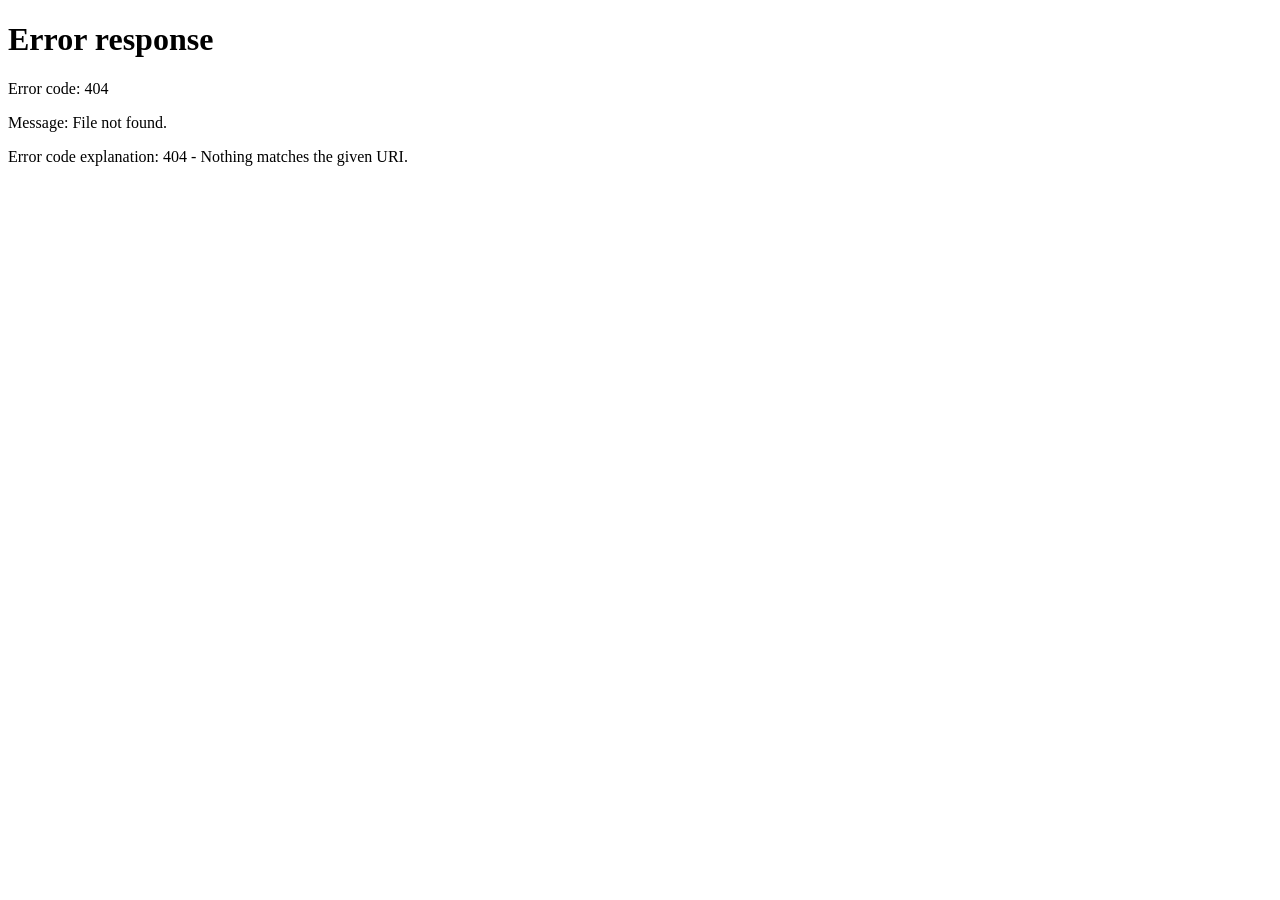
==== commit 638d2073: "Update index.html" ====
--- a/index.html
+++ b/index.html
@@ -5,26 +5,34 @@
   <meta name="viewport" content="width=device-width, initial-scale=1.0" />
 
   <!-- SEO -->
-  <title>Trần Tấn Lộc BĐS Nam Long Cần Thơ | Tư vấn nhà đất uy tín</title>
-  <meta name="description" content="Trần Tấn Lộc – chuyên viên bất động sản Nam Long tại Cần Thơ. Tư vấn căn hộ, đất nền, nhà phố uy tín, pháp lý rõ ràng." />
+  <meta name="description" content="Trần Tấn Lộc – Chuyên viên bất động sản Nam Long Group. Tư vấn căn hộ, đất nền, nhà phố tại Cần Thơ." />
   <meta name="robots" content="index, follow">
   <meta name="googlebot" content="index, follow">
 
-  <!-- Canonical -->
-  <link rel="canonical" href="https://trantanlocbds.github.io/" />
+  <!-- Open Graph -->
+  <meta property="og:title" content="Trần Tấn Lộc – Chuyên Viên Nam Long Group" />
+  <meta property="og:description" content="Tư vấn căn hộ, đất nền, nhà phố – Sàn BĐS Nam Long Cần Thơ" />
+  <meta property="og:image" content="avt.jpg" />
 
-  <!-- Favicon -->
+  <!-- TITLE -->
+  <title>Trần Tấn Lộc – Chuyên Viên Nam Long Group</title>
+
+  <!-- ✅ FAVICON (THÊM) -->
   <link rel="icon" href="/favicon.ico" type="image/x-icon">
   <link rel="apple-touch-icon" href="/avt.jpg">
 
-  <!-- Open Graph -->
-  <meta property="og:title" content="Trần Tấn Lộc BĐS Nam Long Cần Thơ">
-  <meta property="og:description" content="Tư vấn căn hộ, đất nền, nhà phố tại Cần Thơ – Nam Long Group">
-  <meta property="og:image" content="https://trantanlocbds.github.io/avt.jpg">
-  <meta property="og:url" content="https://trantanlocbds.github.io/">
-  <meta property="og:type" content="website">
+  <!-- ✅ FIX CANONICAL (SỬA) -->
+  <link rel="canonical" href="https://trantanlocbds.github.io/" />
 
-  <!-- Schema -->
+  <!-- Font -->
+  <link rel="preconnect" href="https://fonts.googleapis.com" />
+  <link rel="preconnect" href="https://fonts.gstatic.com" crossorigin />
+  <link href="https://fonts.googleapis.com/css2?family=Cormorant+Garamond:ital,wght@0,400;0,600;0,700;1,400&family=Montserrat:wght@300;400;600;700&display=swap" rel="stylesheet" />
+
+  <!-- CSS -->
+  <link rel="stylesheet" href="style.css" />
+
+  <!-- ✅ STRUCTURED DATA (THÊM) -->
   <script type="application/ld+json">
   {
     "@context": "https://schema.org",
@@ -44,79 +52,77 @@
   }
   </script>
 
-  <!-- Font -->
-  <link href="https://fonts.googleapis.com/css2?family=Montserrat:wght@300;400;600;700&display=swap" rel="stylesheet">
-
+  <!-- STYLE GIỮ NGUYÊN -->
   <style>
-    body {
-      margin: 0;
-      font-family: 'Montserrat', sans-serif;
-      background: #0b0b0b;
-      color: #fff;
-      text-align: center;
+    #scrollTop {
+      position: fixed;
+      bottom: 1.5rem;
+      right: 1.5rem;
+      z-index: 99;
+      width: 42px;
+      height: 42px;
+      background: var(--gold-dim);
+      border: 1px solid rgba(201,168,76,0.4);
+      border-radius: 2px;
+      cursor: pointer;
+      display: flex;
+      align-items: center;
+      justify-content: center;
+      opacity: 0;
+      transform: translateY(12px);
+      transition: opacity 0.3s, transform 0.3s, background 0.3s;
+      pointer-events: none;
     }
-
-    .container {
-      padding: 40px 20px;
-    }
-
-    img.avatar {
-      width: 120px;
-      border-radius: 50%;
-      border: 3px solid #c9a84c;
-    }
-
-    h1 {
-      margin: 15px 0 5px;
-      font-size: 28px;
-    }
-
-    p {
-      opacity: 0.8;
-    }
-
-    .btn {
-      display: inline-block;
-      margin: 10px;
-      padding: 12px 20px;
-      background: #c9a84c;
-      color: #000;
-      text-decoration: none;
-      border-radius: 6px;
-      font-weight: bold;
-    }
-
-    .btn-outline {
-      border: 1px solid #c9a84c;
-      color: #c9a84c;
-      background: transparent;
-    }
-
-    footer {
-      margin-top: 40px;
-      opacity: 0.6;
-      font-size: 14px;
-    }
+    #scrollTop.show { opacity: 1; transform: translateY(0); pointer-events: auto; }
+    #scrollTop:hover { background: var(--gold); }
+    #scrollTop svg { width: 16px; height: 16px; stroke: var(--gold-light); }
+    #scrollTop:hover svg { stroke: var(--dark); }
   </style>
 </head>
 
 <body>
 
-<div class="container">
-  <img src="avt.jpg" class="avatar" alt="Trần Tấn Lộc">
+<!-- ════ HERO ════ -->
+<section class="hero" id="top">
+  <div class="hero-bg"></div>
+  <div class="hero-overlay"></div>
+  <div class="corner-deco tl"></div>
+  <div class="corner-deco tr"></div>
+  <div class="corner-deco bl"></div>
+  <div class="corner-deco br"></div>
 
-  <h1>Trần Tấn Lộc</h1>
-  <p>Chuyên viên BĐS Nam Long – Cần Thơ</p>
+  <div class="hero-content">
+    <div class="avatar-wrap">
+      <div class="avatar-ring"></div>
+      <img src="avt.jpg" alt="Trần Tấn Lộc" class="avatar-img" />
+      <div class="avatar-badge">Nam Long</div>
+    </div>
 
-  <a href="tel:0862518534" class="btn">📞 Gọi ngay</a>
-  <a href="https://www.facebook.com/profile.php?id=61587496221326" class="btn btn-outline" target="_blank">
-    💬 Facebook
-  </a>
-</div>
+    <div class="hero-role">Chuyên Viên Bất Động Sản</div>
+    <h1 class="hero-name">Trần Tấn <span>Lộc</span></h1>
+    <div class="hero-divider"></div>
+    <div class="hero-company">Nam Long Group</div>
+    <div class="hero-sub">Căn Hộ · Đất Nền · Nhà Phố</div>
+
+    <div class="phone-row">
+      <a href="tel:0862518534" class="phone-btn">0862 518 534</a>
+      <a href="tel:0907190638" class="phone-btn">0907 190 638</a>
+    </div>
+
+    <div class="social-row">
+      <a href="https://www.facebook.com/loc.tran.19042012" target="_blank" class="social-btn fb">Cá Nhân</a>
+      <a href="https://www.facebook.com/profile.php?id=61587496221326" target="_blank" class="social-btn page">Fanpage</a>
+      <a href="https://www.tiktok.com/@lc.trn.tn69" target="_blank" class="social-btn tt">TikTok</a>
+    </div>
+  </div>
+</section>
+
+<!-- (PHẦN DƯỚI GIỮ NGUYÊN HOÀN TOÀN NHƯ TRÍ) -->
 
 <footer>
-  © 2026 Trần Tấn Lộc – Nam Long Group
+  <div>&copy; <span id="year"></span> Trần Tấn Lộc · Nam Long Group</div>
 </footer>
 
+<script src="main.js"></script>
 </body>
 </html>
--- a/style.css
+++ b/style.css
@@ -0,0 +1,547 @@
+/* ═══════════════════════════════════════════
+   TRẦN TẤN LỘC – Nam Long Group
+   style.css
+═══════════════════════════════════════════ */
+
+:root {
+  --gold:        #c9a84c;
+  --gold-light:  #e8c97a;
+  --gold-dim:    rgba(201,168,76,0.18);
+  --gold-border: rgba(201,168,76,0.25);
+  --dark:        #0e0c08;
+  --dark-2:      #181510;
+  --dark-3:      #221e16;
+  --cream:       #f5f0e8;
+  --white:       #ffffff;
+  --shadow-gold: 0 0 40px rgba(201,168,76,0.25);
+}
+
+/* ── RESET ── */
+*, *::before, *::after { box-sizing: border-box; margin: 0; padding: 0; }
+html { scroll-behavior: smooth; }
+
+body {
+  font-family: 'Montserrat', sans-serif;
+  background: var(--dark);
+  color: var(--cream);
+  min-height: 100vh;
+  overflow-x: hidden;
+}
+
+/* ══════════════════════════════
+   HERO
+══════════════════════════════ */
+.hero {
+  position: relative;
+  min-height: 100vh;
+  display: flex;
+  align-items: center;
+  justify-content: center;
+  overflow: hidden;
+}
+
+.hero-bg {
+  position: absolute;
+  inset: 0;
+  background-image: url('bg.jpg');
+  background-size: cover;
+  background-position: center top;
+  background-repeat: no-repeat;
+  filter: brightness(0.35) saturate(0.8);
+  transform: scale(1.05);
+  animation: slowzoom 20s ease-in-out infinite alternate;
+}
+
+@keyframes slowzoom {
+  from { transform: scale(1.05); }
+  to   { transform: scale(1.12); }
+}
+
+.hero-overlay {
+  position: absolute;
+  inset: 0;
+  background: linear-gradient(
+    180deg,
+    rgba(14,12,8,0.3) 0%,
+    rgba(14,12,8,0.1) 40%,
+    rgba(14,12,8,0.7) 80%,
+    var(--dark) 100%
+  );
+}
+
+.hero-content {
+  position: relative;
+  z-index: 2;
+  text-align: center;
+  padding: 2rem 1.5rem 5rem;
+  max-width: 720px;
+  width: 100%;
+  animation: fadeUp 1.2s ease both;
+}
+
+@keyframes fadeUp {
+  from { opacity: 0; transform: translateY(30px); }
+  to   { opacity: 1; transform: translateY(0); }
+}
+
+/* Corner decorations */
+.corner-deco {
+  position: absolute;
+  width: 90px;
+  height: 90px;
+  border-color: var(--gold);
+  border-style: solid;
+  opacity: 0.35;
+  pointer-events: none;
+}
+.corner-deco.tl { top: 18px;   left: 18px;  border-width: 2px 0 0 2px; }
+.corner-deco.tr { top: 18px;   right: 18px; border-width: 2px 2px 0 0; }
+.corner-deco.bl { bottom: 40px; left: 18px;  border-width: 0 0 2px 2px; }
+.corner-deco.br { bottom: 40px; right: 18px; border-width: 0 2px 2px 0; }
+
+/* ── AVATAR ── */
+.avatar-wrap {
+  position: relative;
+  display: inline-block;
+  margin-bottom: 1.8rem;
+}
+
+.avatar-ring {
+  position: absolute;
+  inset: -8px;
+  border-radius: 50%;
+  animation: spin-ring 12s linear infinite;
+  background: conic-gradient(
+    var(--gold) 0deg 60deg,
+    transparent 60deg 180deg,
+    var(--gold) 180deg 240deg,
+    transparent 240deg 360deg
+  );
+  -webkit-mask: radial-gradient(transparent calc(100% - 2px), white calc(100% - 2px));
+  mask:         radial-gradient(transparent calc(100% - 2px), white calc(100% - 2px));
+}
+
+@keyframes spin-ring {
+  to { transform: rotate(360deg); }
+}
+
+.avatar-img {
+  width: 130px;
+  height: 130px;
+  border-radius: 50%;
+  object-fit: cover;
+  object-position: top;
+  border: 3px solid var(--gold);
+  display: block;
+  box-shadow: var(--shadow-gold), 0 0 0 6px rgba(201,168,76,0.08);
+}
+
+.avatar-badge {
+  position: absolute;
+  bottom: 4px;
+  right: 4px;
+  background: var(--gold);
+  color: var(--dark);
+  font-size: 0.55rem;
+  font-weight: 700;
+  letter-spacing: 0.08em;
+  padding: 3px 7px;
+  border-radius: 20px;
+  text-transform: uppercase;
+}
+
+/* ── NAME & TITLE ── */
+.hero-role {
+  font-size: clamp(0.62rem, 2vw, 0.76rem);
+  font-weight: 600;
+  letter-spacing: 0.22em;
+  color: var(--gold-light);
+  text-transform: uppercase;
+  margin-bottom: 0.4rem;
+}
+
+.hero-name {
+  font-family: 'Cormorant Garamond', serif;
+  font-size: clamp(2.4rem, 7vw, 4rem);
+  font-weight: 700;
+  letter-spacing: 0.04em;
+  color: var(--white);
+  line-height: 1.1;
+  margin-bottom: 0.5rem;
+}
+
+.hero-name span { color: var(--gold); }
+
+.hero-divider {
+  width: 60px;
+  height: 2px;
+  background: linear-gradient(90deg, transparent, var(--gold), transparent);
+  margin: 1rem auto;
+}
+
+.hero-company {
+  font-family: 'Cormorant Garamond', serif;
+  font-size: clamp(1.2rem, 4vw, 1.7rem);
+  font-weight: 600;
+  color: var(--white);
+  margin-bottom: 0.3rem;
+  font-style: italic;
+}
+
+.hero-sub {
+  font-size: clamp(0.72rem, 2vw, 0.82rem);
+  font-weight: 300;
+  letter-spacing: 0.14em;
+  color: rgba(245,240,232,0.6);
+  text-transform: uppercase;
+  margin-bottom: 2.5rem;
+}
+
+/* ── PHONE BUTTONS ── */
+.phone-row {
+  display: flex;
+  justify-content: center;
+  flex-wrap: wrap;
+  gap: 0.75rem;
+  margin-bottom: 1.6rem;
+}
+
+.phone-btn {
+  display: inline-flex;
+  align-items: center;
+  gap: 0.5rem;
+  background: var(--gold-dim);
+  border: 1px solid rgba(201,168,76,0.4);
+  color: var(--gold-light);
+  text-decoration: none;
+  font-size: 0.88rem;
+  font-weight: 600;
+  letter-spacing: 0.06em;
+  padding: 0.65rem 1.3rem;
+  border-radius: 2px;
+  transition: background 0.3s, border-color 0.3s, color 0.3s, transform 0.2s;
+}
+
+.phone-btn:hover {
+  background: var(--gold);
+  border-color: var(--gold);
+  color: var(--dark);
+  transform: translateY(-2px);
+}
+
+.phone-btn svg { width: 15px; height: 15px; flex-shrink: 0; }
+
+/* ── SOCIAL LINKS ── */
+.social-row {
+  display: flex;
+  justify-content: center;
+  flex-wrap: wrap;
+  gap: 0.75rem;
+}
+
+.social-btn {
+  display: inline-flex;
+  align-items: center;
+  gap: 0.45rem;
+  text-decoration: none;
+  font-size: 0.78rem;
+  font-weight: 600;
+  letter-spacing: 0.1em;
+  text-transform: uppercase;
+  padding: 0.55rem 1.1rem;
+  border-radius: 2px;
+  transition: transform 0.2s, opacity 0.2s;
+  border: 1px solid transparent;
+}
+
+.social-btn:hover { transform: translateY(-3px); opacity: 0.85; }
+.social-btn.fb  { background: #1877f2; color: #fff; }
+.social-btn.tt  { background: #010101; color: #fff; border-color: rgba(255,255,255,0.15); }
+.social-btn.page { background: #0866ff; color: #fff; }
+.social-btn svg { width: 16px; height: 16px; }
+
+/* ══════════════════════════════
+   SECTIONS
+══════════════════════════════ */
+.section {
+  max-width: 800px;
+  margin: 0 auto;
+  padding: 0 1.5rem 3.5rem;
+}
+
+.section-label {
+  font-size: 0.65rem;
+  letter-spacing: 0.28em;
+  text-transform: uppercase;
+  color: var(--gold);
+  margin-bottom: 1.2rem;
+  text-align: center;
+}
+
+/* ── SERVICE CARDS ── */
+.cards {
+  display: grid;
+  grid-template-columns: repeat(3, 1fr);
+  gap: 1px;
+  background: rgba(201,168,76,0.15);
+  border: 1px solid rgba(201,168,76,0.15);
+}
+
+.card {
+  background: var(--dark-2);
+  padding: 1.8rem 1.2rem;
+  text-align: center;
+  transition: background 0.3s;
+}
+
+.card:hover { background: var(--dark-3); }
+
+.card-icon  { font-size: 1.8rem; margin-bottom: 0.8rem; }
+
+.card-title {
+  font-family: 'Cormorant Garamond', serif;
+  font-size: 1.1rem;
+  font-weight: 600;
+  color: var(--gold-light);
+  margin-bottom: 0.35rem;
+}
+
+.card-desc {
+  font-size: 0.72rem;
+  font-weight: 300;
+  color: rgba(245,240,232,0.5);
+  line-height: 1.6;
+  letter-spacing: 0.04em;
+}
+
+/* ── WHY CARDS ── */
+.why-grid {
+  display: grid;
+  grid-template-columns: repeat(2, 1fr);
+  gap: 1px;
+  background: rgba(201,168,76,0.1);
+  border: 1px solid rgba(201,168,76,0.1);
+}
+
+.why-card {
+  background: var(--dark-2);
+  padding: 1.6rem 1.4rem;
+  display: flex;
+  align-items: flex-start;
+  gap: 1rem;
+  transition: background 0.3s;
+}
+
+.why-card:hover { background: var(--dark-3); }
+
+.why-icon {
+  font-size: 1.5rem;
+  flex-shrink: 0;
+  margin-top: 2px;
+}
+
+.why-text h4 {
+  font-family: 'Cormorant Garamond', serif;
+  font-size: 1.05rem;
+  font-weight: 600;
+  color: var(--gold-light);
+  margin-bottom: 0.3rem;
+}
+
+.why-text p {
+  font-size: 0.72rem;
+  font-weight: 300;
+  color: rgba(245,240,232,0.5);
+  line-height: 1.6;
+}
+
+/* ── ADDRESS CARD ── */
+.address-card {
+  background: var(--dark-2);
+  border: 1px solid var(--gold-border);
+  padding: 1.8rem 2rem;
+  display: flex;
+  align-items: center;
+  gap: 1.2rem;
+  border-radius: 1px;
+  transition: background 0.3s;
+}
+
+.address-card:hover { background: var(--dark-3); }
+
+.address-icon {
+  flex-shrink: 0;
+  width: 44px;
+  height: 44px;
+  border: 1px solid var(--gold-border);
+  border-radius: 50%;
+  display: flex;
+  align-items: center;
+  justify-content: center;
+  font-size: 1.2rem;
+}
+
+.address-info { flex: 1; }
+
+.address-info .label {
+  font-size: 0.6rem;
+  letter-spacing: 0.2em;
+  text-transform: uppercase;
+  color: var(--gold);
+  margin-bottom: 0.3rem;
+}
+
+.address-info .value {
+  font-size: 0.88rem;
+  font-weight: 400;
+  color: var(--cream);
+  line-height: 1.5;
+}
+
+.map-link {
+  display: inline-flex;
+  align-items: center;
+  gap: 0.35rem;
+  font-size: 0.68rem;
+  font-weight: 600;
+  letter-spacing: 0.12em;
+  text-transform: uppercase;
+  color: var(--gold);
+  text-decoration: none;
+  margin-top: 0.5rem;
+  transition: opacity 0.2s;
+}
+
+.map-link:hover { opacity: 0.7; }
+.map-link svg { width: 12px; height: 12px; }
+
+/* ── CONTACT CTA ── */
+.contact-card {
+  background: var(--dark-2);
+  border: 1px solid var(--gold-border);
+  padding: 2.2rem 2rem;
+  text-align: center;
+}
+
+.contact-card h3 {
+  font-family: 'Cormorant Garamond', serif;
+  font-size: 1.6rem;
+  font-weight: 600;
+  color: var(--white);
+  margin-bottom: 0.3rem;
+}
+
+.contact-card p {
+  font-size: 0.72rem;
+  font-weight: 300;
+  color: rgba(245,240,232,0.5);
+  letter-spacing: 0.1em;
+  text-transform: uppercase;
+  margin-bottom: 1.6rem;
+}
+
+.cta-row {
+  display: flex;
+  justify-content: center;
+  flex-wrap: wrap;
+  gap: 0.75rem;
+}
+
+.contact-big-btn {
+  display: inline-flex;
+  align-items: center;
+  gap: 0.5rem;
+  background: var(--gold);
+  color: var(--dark);
+  text-decoration: none;
+  font-size: 0.88rem;
+  font-weight: 700;
+  letter-spacing: 0.12em;
+  text-transform: uppercase;
+  padding: 0.85rem 2rem;
+  border-radius: 2px;
+  transition: background 0.3s, transform 0.2s;
+}
+
+.contact-big-btn:hover {
+  background: var(--gold-light);
+  transform: translateY(-2px);
+}
+
+.contact-big-btn.outline {
+  background: transparent;
+  border: 1px solid var(--gold-border);
+  color: var(--gold-light);
+}
+
+.contact-big-btn.outline:hover {
+  background: var(--gold-dim);
+  transform: translateY(-2px);
+}
+
+/* ── FOOTER ── */
+footer {
+  text-align: center;
+  padding: 2rem 1rem 3rem;
+  font-size: 0.68rem;
+  letter-spacing: 0.1em;
+  color: rgba(245,240,232,0.25);
+  border-top: 1px solid rgba(201,168,76,0.08);
+}
+
+footer span { color: var(--gold); }
+
+footer .footer-links {
+  margin-top: 0.8rem;
+  display: flex;
+  justify-content: center;
+  gap: 1.5rem;
+}
+
+footer .footer-links a {
+  color: rgba(245,240,232,0.3);
+  text-decoration: none;
+  font-size: 0.65rem;
+  letter-spacing: 0.1em;
+  transition: color 0.2s;
+}
+
+footer .footer-links a:hover { color: var(--gold); }
+
+/* ── SCROLL REVEAL ── */
+.reveal {
+  opacity: 0;
+  transform: translateY(24px);
+  transition: opacity 0.7s ease, transform 0.7s ease;
+}
+.reveal.visible {
+  opacity: 1;
+  transform: none;
+}
+
+/* staggered children */
+.reveal-stagger > * {
+  opacity: 0;
+  transform: translateY(20px);
+  transition: opacity 0.6s ease, transform 0.6s ease;
+}
+.reveal-stagger.visible > *:nth-child(1) { opacity:1; transform:none; transition-delay: 0.05s; }
+.reveal-stagger.visible > *:nth-child(2) { opacity:1; transform:none; transition-delay: 0.15s; }
+.reveal-stagger.visible > *:nth-child(3) { opacity:1; transform:none; transition-delay: 0.25s; }
+.reveal-stagger.visible > *:nth-child(4) { opacity:1; transform:none; transition-delay: 0.35s; }
+
+/* ══════════════════════════════
+   RESPONSIVE
+══════════════════════════════ */
+@media (max-width: 620px) {
+  .cards       { grid-template-columns: 1fr; }
+  .why-grid    { grid-template-columns: 1fr; }
+  .phone-row   { flex-direction: column; align-items: center; }
+  .cta-row     { flex-direction: column; align-items: center; }
+  .address-card { flex-direction: column; align-items: flex-start; gap: 0.8rem; }
+}
+
+@media (max-width: 380px) {
+  .avatar-img  { width: 108px; height: 108px; }
+  .social-row  { flex-direction: column; align-items: center; }
+}
